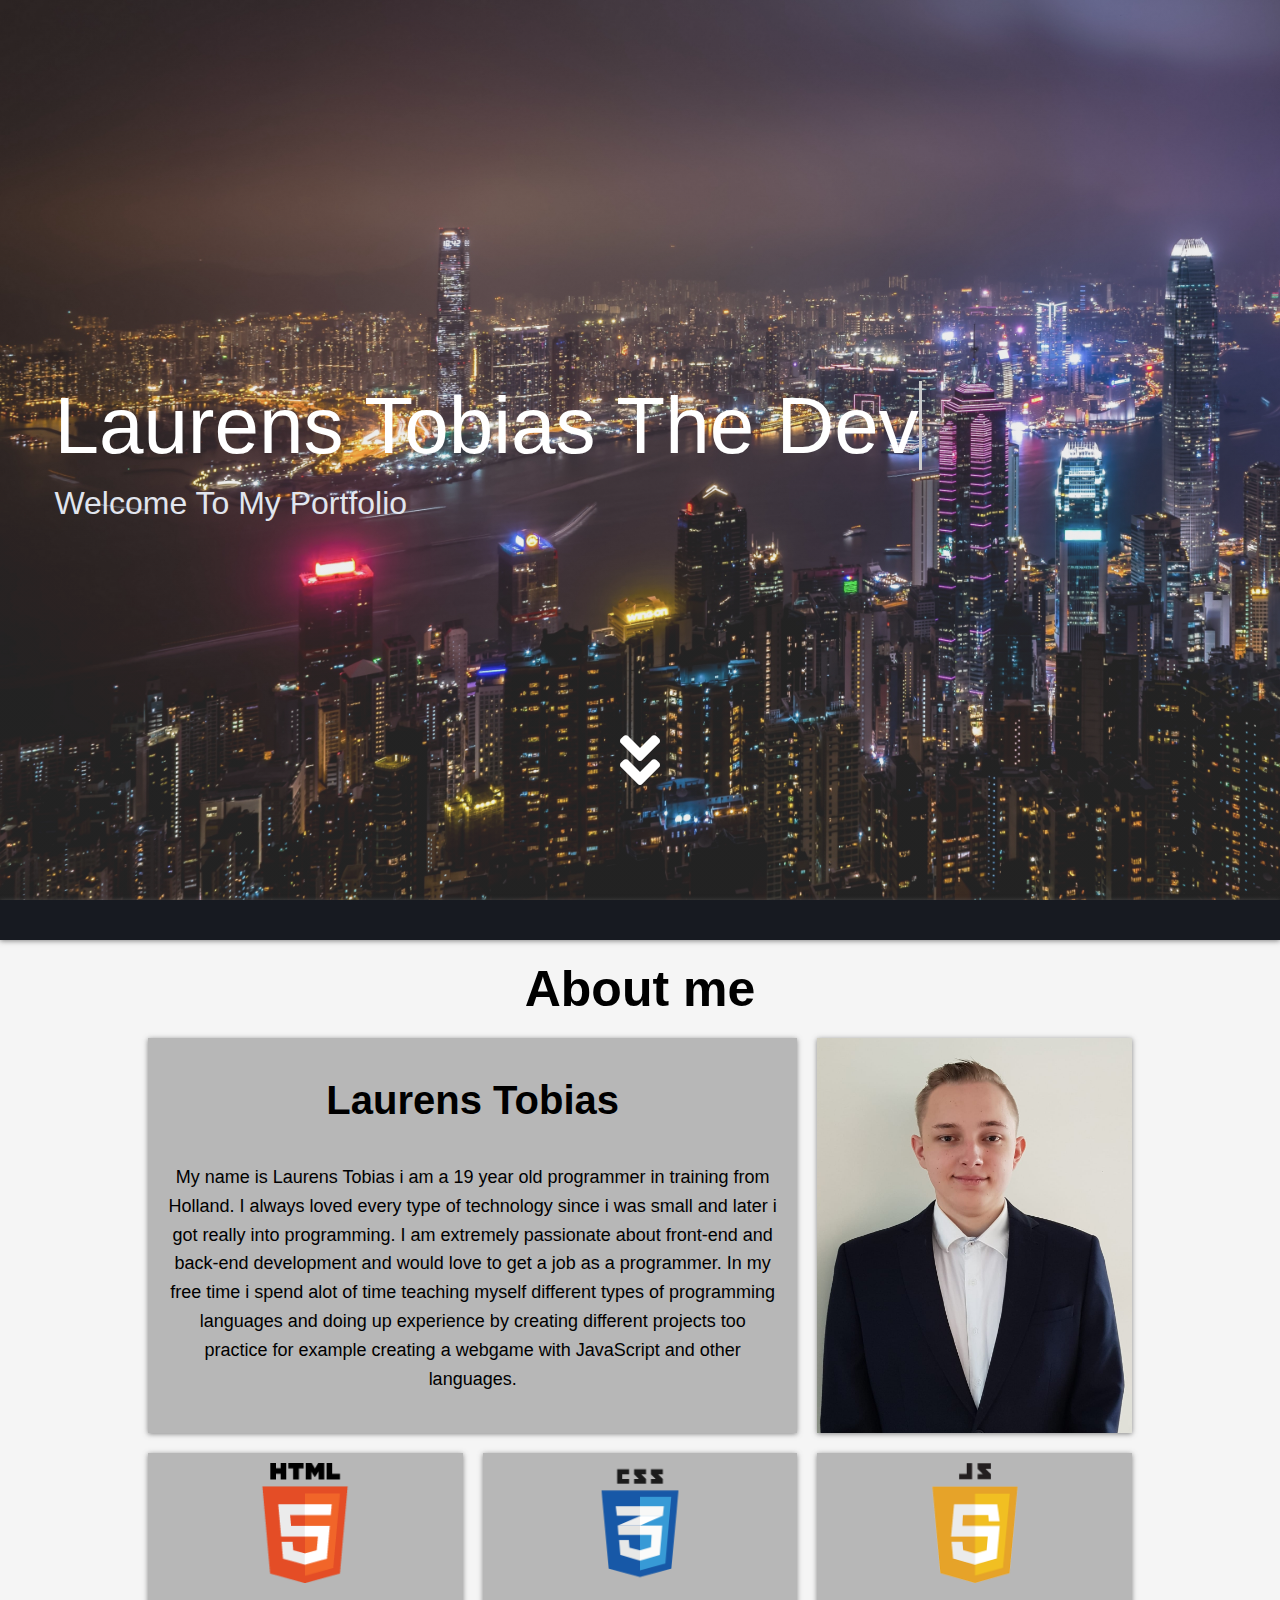
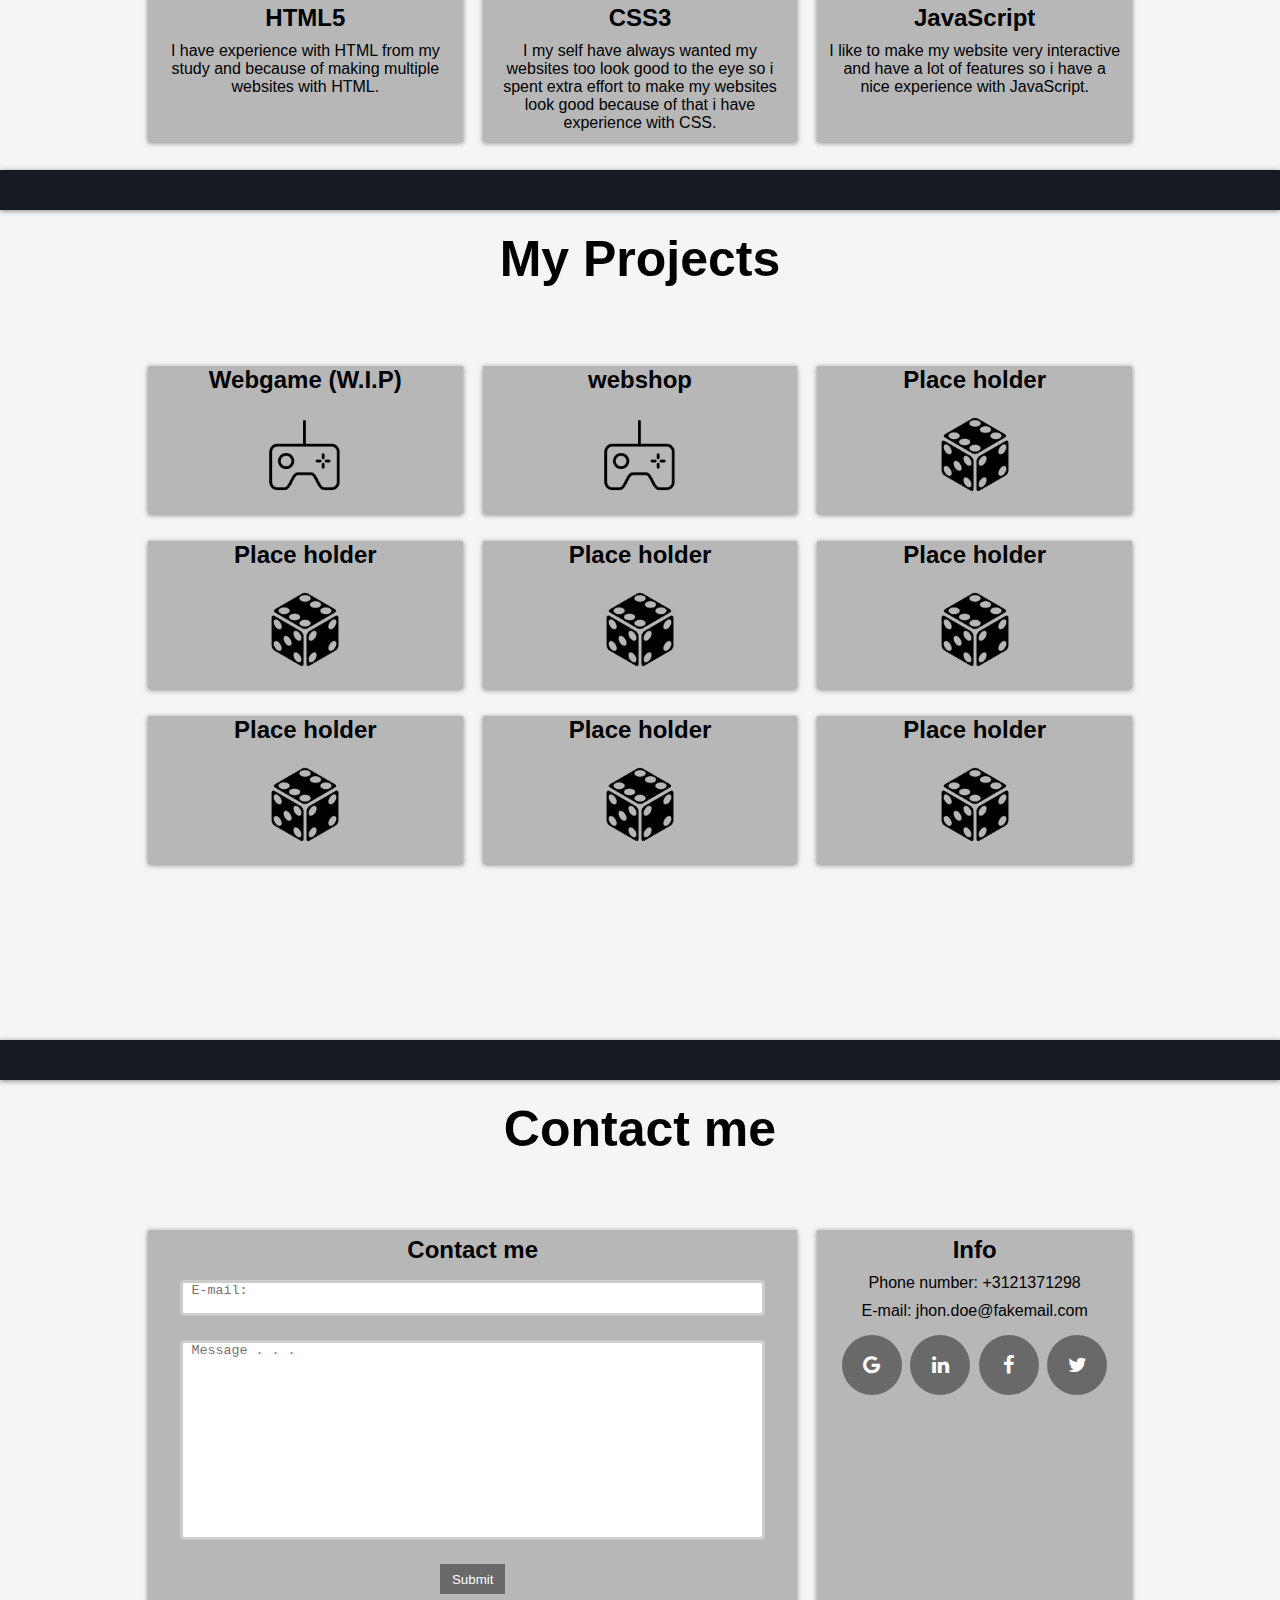
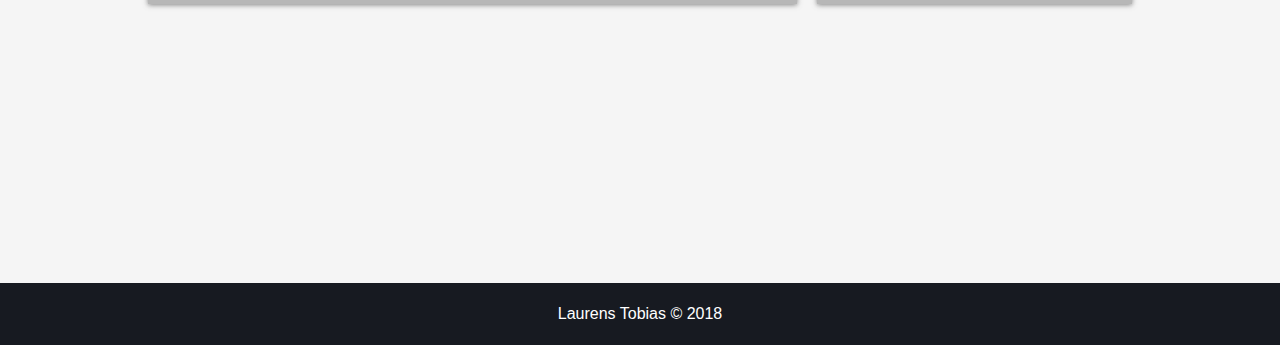
==== index.html @ d1d7d592 "master" ====
<!DOCTYPE html>
<html lang="en">

<head>
    <script type="text/javascript" src="./Assets/JS/jquery-3.3.1.min.js"></script>
    <meta charset="UTF-8">
    <meta name="viewport" content="width=device-width, initial-scale=1.0">
    <meta http-equiv="X-UA-Compatible" content="ie=edge">
    <link rel="stylesheet" href="https://use.fontawesome.com/releases/v5.5.0/css/all.css">
    <link rel="stylesheet" href="https://cdnjs.cloudflare.com/ajax/libs/font-awesome/4.7.0/css/font-awesome.min.css">
    <link rel="stylesheet" href="./Assets/CSS/style.css">

    <title>Laurens Tobias | Home</title>

</head>

<body>
    <div id="move_1"></div>
    <!-- Header -->
    <header>
        <div class="hd-container">
            <h1>Laurens Tobias The 
                <span class="txt-type" data-wait="3000" data-words='["Developer", "Designer", "Creator"]'></span>
            </h1>
            <h2>Welcome To My Portfolio</h2>
            <div class="hd-move">
                <a id="hd-show" href="#move_2"><i class="fas fa-angle-double-down fa-4x"></i></a>
                <h2 id="hd-hide">View Portfolio</h2>
            </div>
        </div>
    </header>

    <div id="move_2"></div>
    <div class="divide"></div>

    <!-- Navbar -->
    <div class="desktop">
        <div id="nav-fade">
            <nav>
                <ul>
                    <li><a href="#move_1">Home</a></li>
                    <li><a href="#move_2">About me</a></li>
                    <li><a href="#move_3">Projects</a></li>
                    <li><a href="#move_4">Contact</a></li>
                </ul>
            </nav>
        </div>
    </div>
    <div class="mobile">
        <div id="nav-fade-m">
            <nav role="navigation">
                <div id="menuToggle">
                    <input type="checkbox"/>
                    <span></span>
                    <span></span>
                    <span></span>
                    <ul id="menu">
                        <li><a href="#move_1"><li>Home</li></a>
                        <li><a href="#move_2"><li>About me</li></a>
                        <li><a href="#move_3"><li>Projects</li></a>
                        <li><a href="#move_4"><li>Contact</li></a>
                    </ul>
                </div>
            </nav>
        </div>
    </div>

    <!-- Content -->
    <section id="content_1">
        <div class="container">
            <h1>About me</h1>
            <div class="showcase">
                <div class="big-box box-top">
                    <h2>Laurens Tobias</h2>
                    <p>My name is Laurens Tobias i am a 19 year old programmer in training from Holland. I always loved every type of technology since i was small and later i got really into programming. I am extremely passionate about front-end and back-end development and would love to get a job as a programmer. In my free time i spend alot of time teaching myself different types of programming languages and doing up experience by creating different projects too practice for example creating a webgame with JavaScript and other languages.</p>
                </div>
                <div class="box-side">
                </div>
            </div>
            <div class="boxes">
                <div class="box">
                    <img src="./Assets/images/html.png" alt="">
                    <h2>HTML5</h2>
                    <p>I have experience with HTML from my study and because of making multiple websites with HTML.</p>
                </div>
                <div class="box">
                    <img src="./Assets/images/css.png" alt="">
                    <h2>CSS3</h2>
                    <p>I my self have always wanted my websites too look good to the eye so i spent extra effort to make my websites look good because of that i have experience with CSS.</p>
                </div>
                <div class="box">
                    <img src="./Assets/images/js.png" alt="">
                    <h2>JavaScript</h2>
                    <p>I like to make my website very interactive and have a lot of features so i have a nice experience with JavaScript.</p>
                </div>
            </div>
        </div>
    </section>

    <div id="move_3"></div>
    <div class="divide"></div>

    <section id="content_2">
        <div class="container">
            <h1>My Projects</h1>
            <div class="boxes-2">
                <a href="./game/game.html"><div id="active" class="box-2">
                    <h2>Webgame (W.I.P)</h2>
                    <img src="./Assets/images/game.png" alt="">
                </div></a>
                <a href="./webshop/index.html"><div id="active" class="box-2">
                    <h2>webshop</h2>
                    <img src="./Assets/images/game.png" alt="">
                </div></a>
                <a href=""><div class="box-2">
                    <h2>Place holder</h2>
                    <img src="./Assets/images/dice.png" alt="">
                </div></a>
                <a href=""><div class="box-2">
                    <h2>Place holder</h2>
                    <img src="./Assets/images/dice.png" alt="">
                </div></a>
                <a href=""><div class="box-2">
                    <h2>Place holder</h2>
                    <img src="./Assets/images/dice.png" alt="">
                </div></a>
                <a href=""><div class="box-2">
                    <h2>Place holder</h2>
                    <img src="./Assets/images/dice.png" alt="">
                </div></a>
                <a href=""><div class="box-2">
                    <h2>Place holder</h2>
                    <img src="./Assets/images/dice.png" alt="">
                </div></a>
                <a href=""><div class="box-2">
                    <h2>Place holder</h2>
                    <img src="./Assets/images/dice.png" alt="">
                </div></a>
                <a href=""><div class="box-2">
                    <h2>Place holder</h2>
                    <img src="./Assets/images/dice.png" alt="">
                </div></a>
            </div>
        </div>
    </section>

    <div id="move_4"></div>
    <div class="divide"></div>

    <article id="content_3">
        <div class="container">
            <h1>Contact me</h1>
            <div class="boxes-3">
                <div class="box big-box" id="contact">
                    <h2>Contact me</h2>
                    <textarea name="subject" id="mail" placeholder=" E-mail:"></textarea>
                    <textarea id="mail" name="subject" placeholder=" Message . . ." style="height:200px"></textarea>
                    <br>
                    <input type="submit" value="Submit">
                </div>
                <div class="box box-side-2">
                    <h2>Info</h2>
                    <p><span>Phone number:</span> +3121371298</p>
                    <p><span>E-mail:</span> jhon.doe@fakemail.com</p>
                    <a href="#" class="fa fa-google"></a>
                    <a href="https://www.linkedin.com/in/laurens-tobias-545192139" class="fa fa-linkedin"></a>
                    <a href="#" class="fa fa-facebook"></a>
                    <a href="#" class="fa fa-twitter"></a>
                </div>
            </div>
        </div>
    </article>

    <footer>
        <p>Laurens Tobias &copy; 2018</p>
    </footer>

    <script type="text/javascript" src="./Assets/JS/main.js"></script>
</body>

</html>
---- Assets/CSS/style.css ----
/* global */
:root{
    --primary: #171a21;
    --light: #ffffff;
    --dark_txt: #D3D3D3;
    --box: #b7b7b7;
    --shadow: 0 1px 5px rgba(104, 104, 104, 0.8);
}

@import url('https://fonts.googleapis.com/css?family=Raleway:200,100,400');

body{
    height: 100vh;
    font-family: 'Raleway', sans-serif;
    margin: 0;
    padding: 0;
    background-color: #F5F5F5;
}

.divide{
    background: var(--primary);
    padding: 20px 0;
    box-shadow: var(--shadow);
}

.container {
    width: 80%;
    margin: auto;
    overflow: hidden;
}

/* Landing page */
header{
    min-height: 100vh;
    background:linear-gradient(0deg,rgba(172, 172, 172, 0.2),rgba(172, 172, 172, 0.2)),url(../images/background.jpg);
    background-size:cover;
}

.txt-type > .txt {
    border-right: 0.2rem solid #cccccc;
  }

.hd-container {
    display: flex;
    flex-direction: column;
    justify-content: center;
    height: 100%;
    padding: 0 3rem;
}

.hd-container h1, h2 {
    font-weight: 200;
    margin: 0.4rem;
}

.hd-container h1 {
    color: var(--light);
    margin-top:380px;
    font-size: 3.5rem;
}

.hd-container h2 {
    font-size: 2rem;
    color: #E1E5EE ;
}

.hd-move{
    margin-top: 190px;
    text-align: center;
    display: inline-block;
}

.hd-move a{
    display: inline-block;
}

.hd-move i{
    color: #ffff;
    margin-top: 10px;

    transition: font-size 0.3s ease;
}

.hd-move h2{
    color: var(--light);
    font-size: 50px;
    opacity: 0;
    transition: opacity 0.5s ease;
}

#hd-show:hover{
    font-size: 20px;
    transition: font-size 0.1s ease;
}

#hd-show:hover + #hd-hide {
    opacity: 1;
    transition: opacity 0.5s ease;
}

/* Navbar - fade */
/* mobile */
.mobile{
    visibility: hidden;
}

.mobile #nav-fade-m {
	position:fixed;
	top:0px;
	width:100%; 
	height:75px;
	z-index:9999;
}

#menu a{
    text-decoration: none;
    color: var(--light);
    opacity: 1;
}

#menuToggle{
    display: block;
    position: relative;
    top: 10px;
    left: 88%;
    z-index: 1;
    -webkit-user-select: none;
    user-select: none;
}

#menuToggle input{
    display: block;
    width: 40px;
    height: 32px;
    position: absolute;
    top: -7px;
    left: -5px;
    cursor: pointer;
    opacity: 0;
    z-index: 2;
    -webkit-touch-callout: none;
}

/* burger */
#menuToggle span{
    display: block;
    width: 33px;
    height: 4px;
    margin-bottom: 5px;
    position: sticky;
    background: #808080;
    border-radius: 3px;
    z-index: 1;
    transform-origin: 4px 0px;
    transition: transform 0.5s cubic-bezier(0.77,0.2,0.05,1.0),
                background 0.5s cubic-bezier(0.77,0.2,0.05,1.0),
                opacity 0.55s ease;
}

#menuToggle span:first-child{
    transform-origin: 0% 0%;
}

#menuToggle span:nth-last-child(2){
    transform-origin: 0% 100%;
}

#menuToggle input:checked ~ span{
    opacity: 1;
    transform: rotate(45deg) translate(-2px, -1px);
    background: #232323;
}

#menuToggle input:checked ~ span:nth-last-child(3){
    opacity: 0;
    transform: rotate(0deg) scale(0.2, 0.2);
}

#menuToggle input:checked ~ span:nth-last-child(2){
    transform: rotate(-45deg) translate(0, -1px);
}

#menu{
    position: absolute;
    width: 1200px;
    height: 100vh;
    margin: -100px 0 0 -90%;
    padding: 50px;
    padding-top: 125px;
    background: #686868;
    list-style-type: none;
    -webkit-font-smoothing: antialiased;
    transform-origin: 0% 0%;
    transform: translate(-100%, 0);
    transition: transform 0.5s cubic-bezier(0.77,0.2,0.05,1.0);
}

#menu li{
    padding: 10px 0;
    font-size: 22px;
    opacity: 1;
}

#menuToggle input:checked ~ ul{
    transform: none;
}

/* desktop */
.desktop #nav-fade {
	position:fixed;
	top:0px;
	width:100%; 
	height:75px;
	color: #FFFFFF;
	z-index:9999;
	display: none;
}

.desktop #nav-fade nav{
    float: right;
    margin-top: 10px;
    margin-right: 5px;
}

.desktop #nav-fade ul{
    padding: 0;
    margin: 0;
    list-style: none;
}

.desktop #nav-fade li{
    display: inline;
}

.desktop #nav-fade a{
    padding: 7px 20px;
    text-decoration: none;
    color: var(--light);
    background-color: var(--primary);
    box-shadow: var(--shadow);
}

.desktop #nav-fade a:hover{
    background: #737579;
}

/* About me - Section */

#content_1{
    min-height: 90vh;
    margin-top: 20px;
    text-align: center;
}

#content_1 h1{
    margin: 0;
    font-size: 50px;
}

.showcase {
    margin: 20px;
    display: grid;
    grid-gap: 20px;
    grid-template-columns: repeat(auto-fit, minmax(200px, 1fr));
}

.big-box{
    grid-column: 1 / span 2;
}

.box-top{
    min-height: 40vh;
    margin: 0;
    background: var(--box);
    box-shadow: var(--shadow);
}

.box-top h2{
    margin: 40px 0;
    font-weight: bold;
    font-size: 40px;
    padding: 0;
}

.box-top p{
    line-height: 1.6;
    margin: 40px 20px;
    text-align: center;
    font-size: 18px;
}

.box-side{
    min-height: 40vh;
    margin: 0;
    background-image: url(../images/profile.jpeg);
    background-size: cover;
    background-repeat: no-repeat;
    box-shadow: var(--shadow);
}

/* grid box styling */

.boxes{
    margin: 20px;
    display: grid;
    grid-template-columns: repeat(auto-fit, minmax(200px, 1fr));
    grid-gap: 20px;
}

.box{
    margin: 0;
    background-color: var(--box);
    text-align: center;
    box-shadow: var(--shadow);
}

.box p, img{
    margin: 10px;
}

.box img{
    width: 120px;
}

.box h2 {
    font-weight: bold;
}

/* Projects - section */
#content_2{
    min-height: 90vh;
    margin-top: 20px;
    text-align: center;
}

#content_2 h1{
    margin: 0;
    font-size: 50px;
}

#content_2 a{
    text-decoration: none;
    color: #000000;
}

.boxes-2 {
    margin: 7% 20px 20px 20px;
    display: grid;
    grid-gap: 20px;
    grid-template-columns: repeat(3, minmax(200px, 1fr));
}

.box-2{
    margin: 0;
    background-color: var(--box);
    text-align: center;
    box-shadow: var(--shadow);
}

.box-2{
    grid-column: 1 / span 2;
}

.box-2 h2{
    font-weight: bold;
}

.box-2 img{
    width: 90px;
}

#active:hover {
    background:#cccccc; 
}

/* content - artical */
#content_3{
    min-height: 87vh;
    margin-top: 20px;
    text-align: center;
}

#content_3 h1{
    margin: 0;
    font-size: 50px;
}

.boxes-3{
    margin: 7% 20px 20px 20px;
    display: grid;
    grid-gap: 20px;
    grid-template-columns: repeat(3, minmax(200px, 1fr));
}

.boxes-3 .fa{
    padding: 20px;
    font-size: 20px;
    width: 20px;
    text-align: center;
    text-decoration: none;
    margin: 5px 2px;
    border-radius: 50%;
}

.boxes-3 .fa:hover{
    opacity: 0.7;
}

.boxes-3 .fa-google {
  background: #696969;
  color: white;
}

.boxes-3 .fa-linkedin {
  background: #696969;
  color: white;
}

.boxes-3 .fa-facebook {
  background: #696969;
  color: white;
}

.boxes-3 .fa-twitter {
  background: #696969;
  color: white;
}

#mail input[type="text"], textarea{
    width: 90%;
    padding: 0px;
    border: 1px solid #ccc;
    border-radius: 4px;
    box-sizing: border-box;
    margin: 10px;
    resize: none;
    border: 3px solid #ccc;
}

input[type="submit"] {
    margin: 10px;
    border: none;
    width: 10%;
    height: 30px;
    background: #696969;
    color: white;
}

/* footer */
footer{
    background: var(--primary);
    text-align: center;
    color: var(--light);
    padding: 6px 0;
}

/* Media */

@media(min-width: 1200px) {
    .hd-container h1 {
        font-size: 5rem;
    }
}

@media(max-width: 800px) {
    .hd-container {
        padding: 0 1rem;
    }

    .hd-container h1 {
        font-size: 3rem;
    }
}

@media(max-width: 500px) {
    .hd-container{
        height: 100vh;
    }

    .hd-container h1 {
        font-size: 2.5rem;
    }

    .hd-container h2 {
        font-size: 1.5rem;
    }

    .hd-move i {
        display: none;
    }

    .boxes-2 {
        margin: 20px;
        display: grid;
        grid-gap: 20px;
        grid-template-columns: repeat(auto-fit, minmax(200px, 1fr));
    }

    .boxes-3 {
        margin: 20px;
        display: grid;
        grid-gap: 20px;
        grid-template-columns: repeat(auto-fit, minmax(200px, 1fr));
    }

    .box-side{
        width: 109%;
    }

    .box-side-2{
        width: 109%;
    }

    #nav-fade a{
        display:none;
    }

    .desktop{
        display: none;
    }

    .mobile{
        visibility: visible;
    }
}
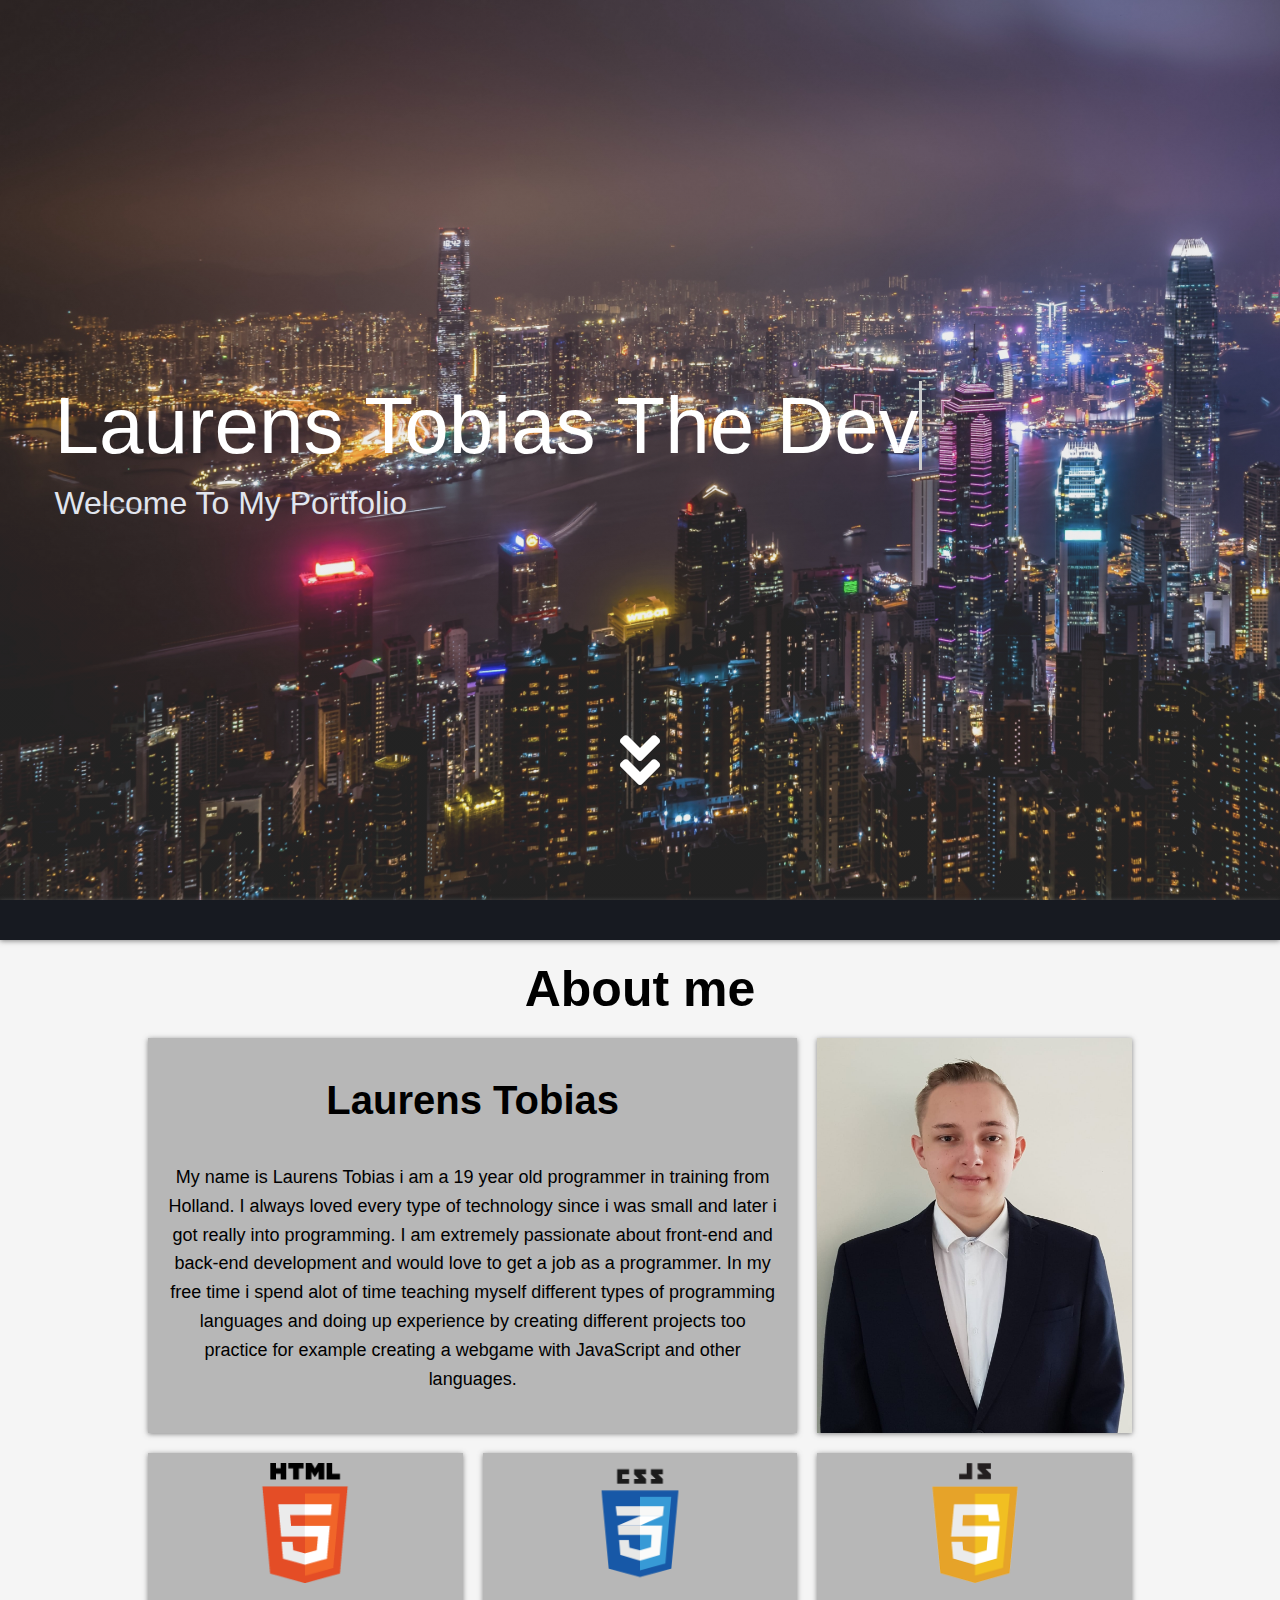
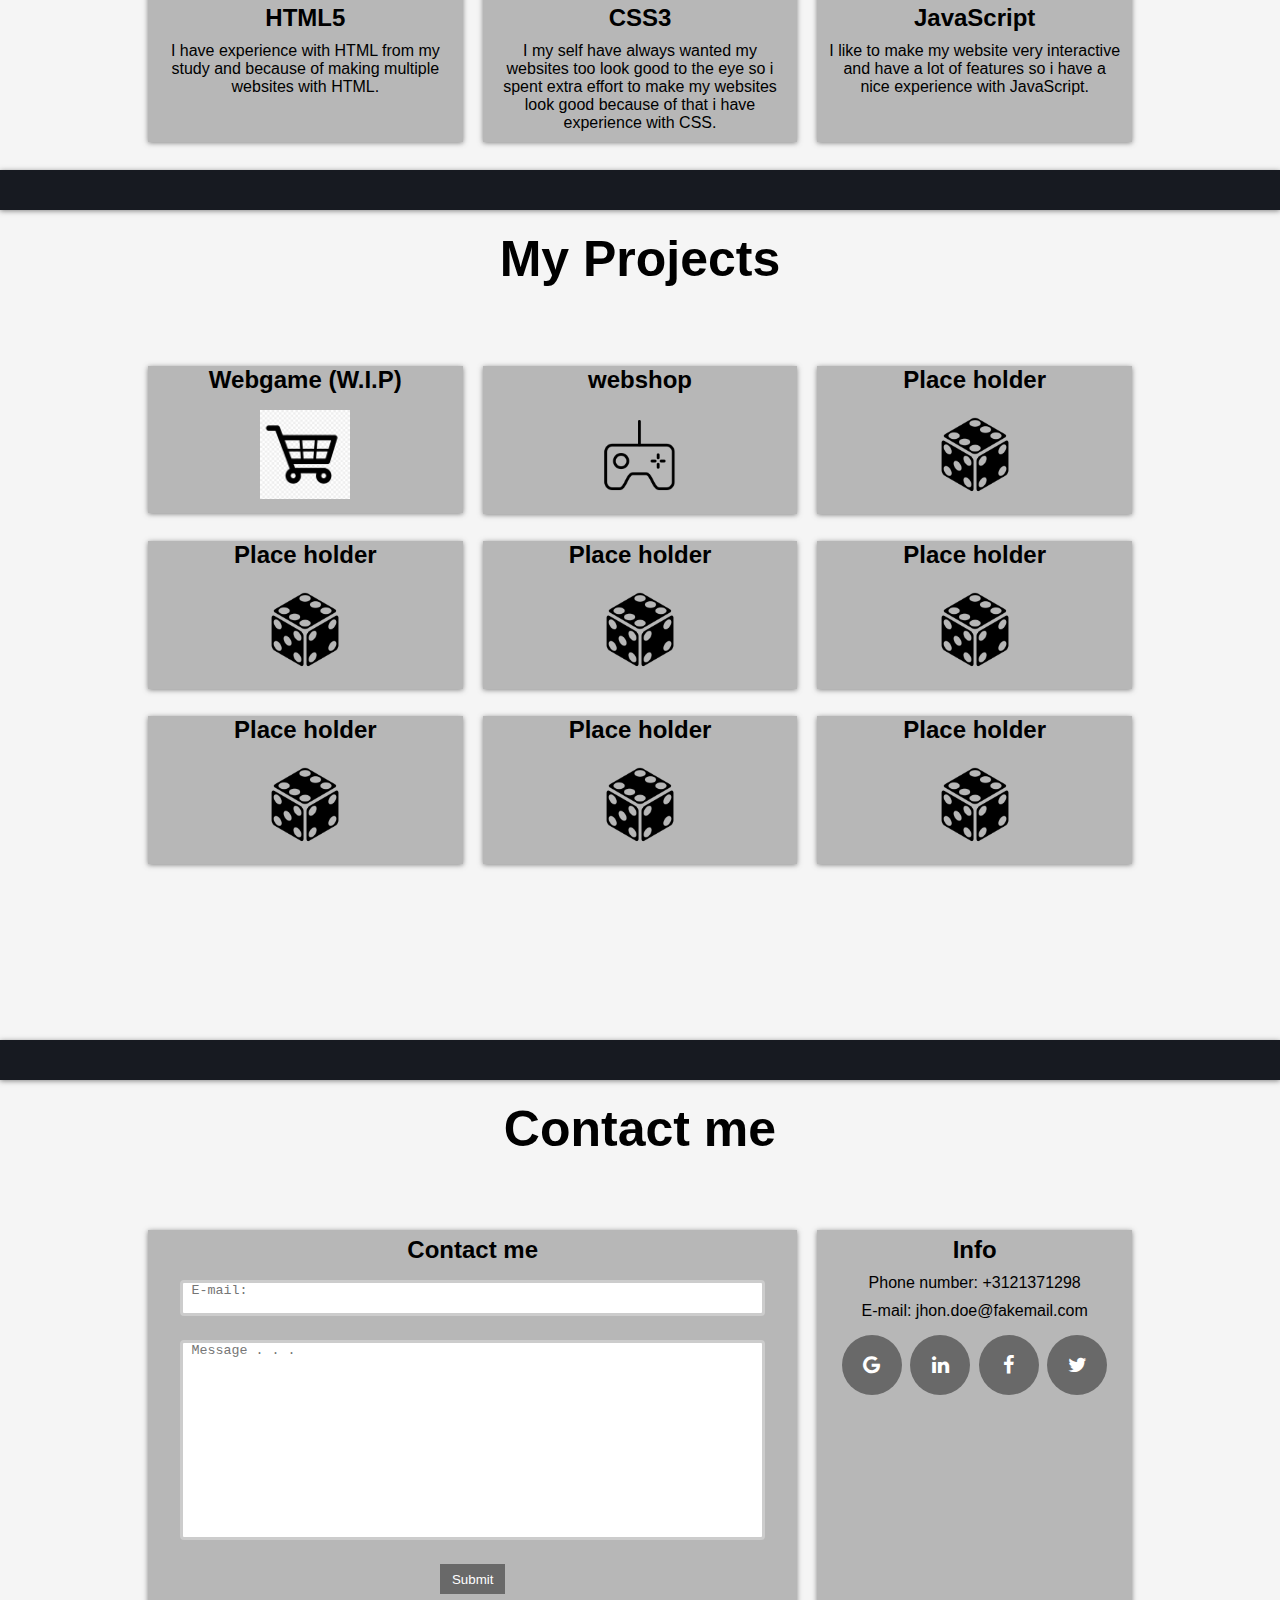
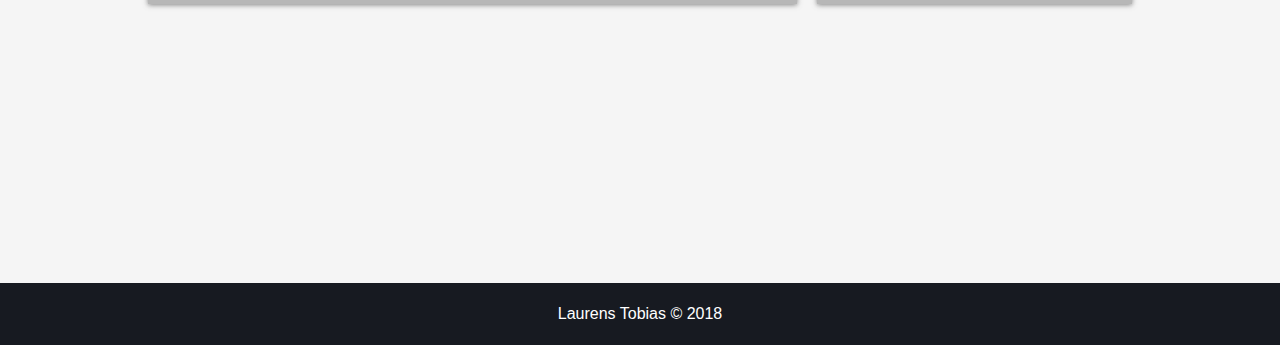
==== commit 94728d32: "master" ====
--- a/index.html
+++ b/index.html
@@ -106,7 +106,7 @@
             <div class="boxes-2">
                 <a href="./game/game.html"><div id="active" class="box-2">
                     <h2>Webgame (W.I.P)</h2>
-                    <img src="./Assets/images/game.png" alt="">
+                    <img src="./Assets/images/cart.jpg" alt="">
                 </div></a>
                 <a href="./webshop/index.html"><div id="active" class="box-2">
                     <h2>webshop</h2>
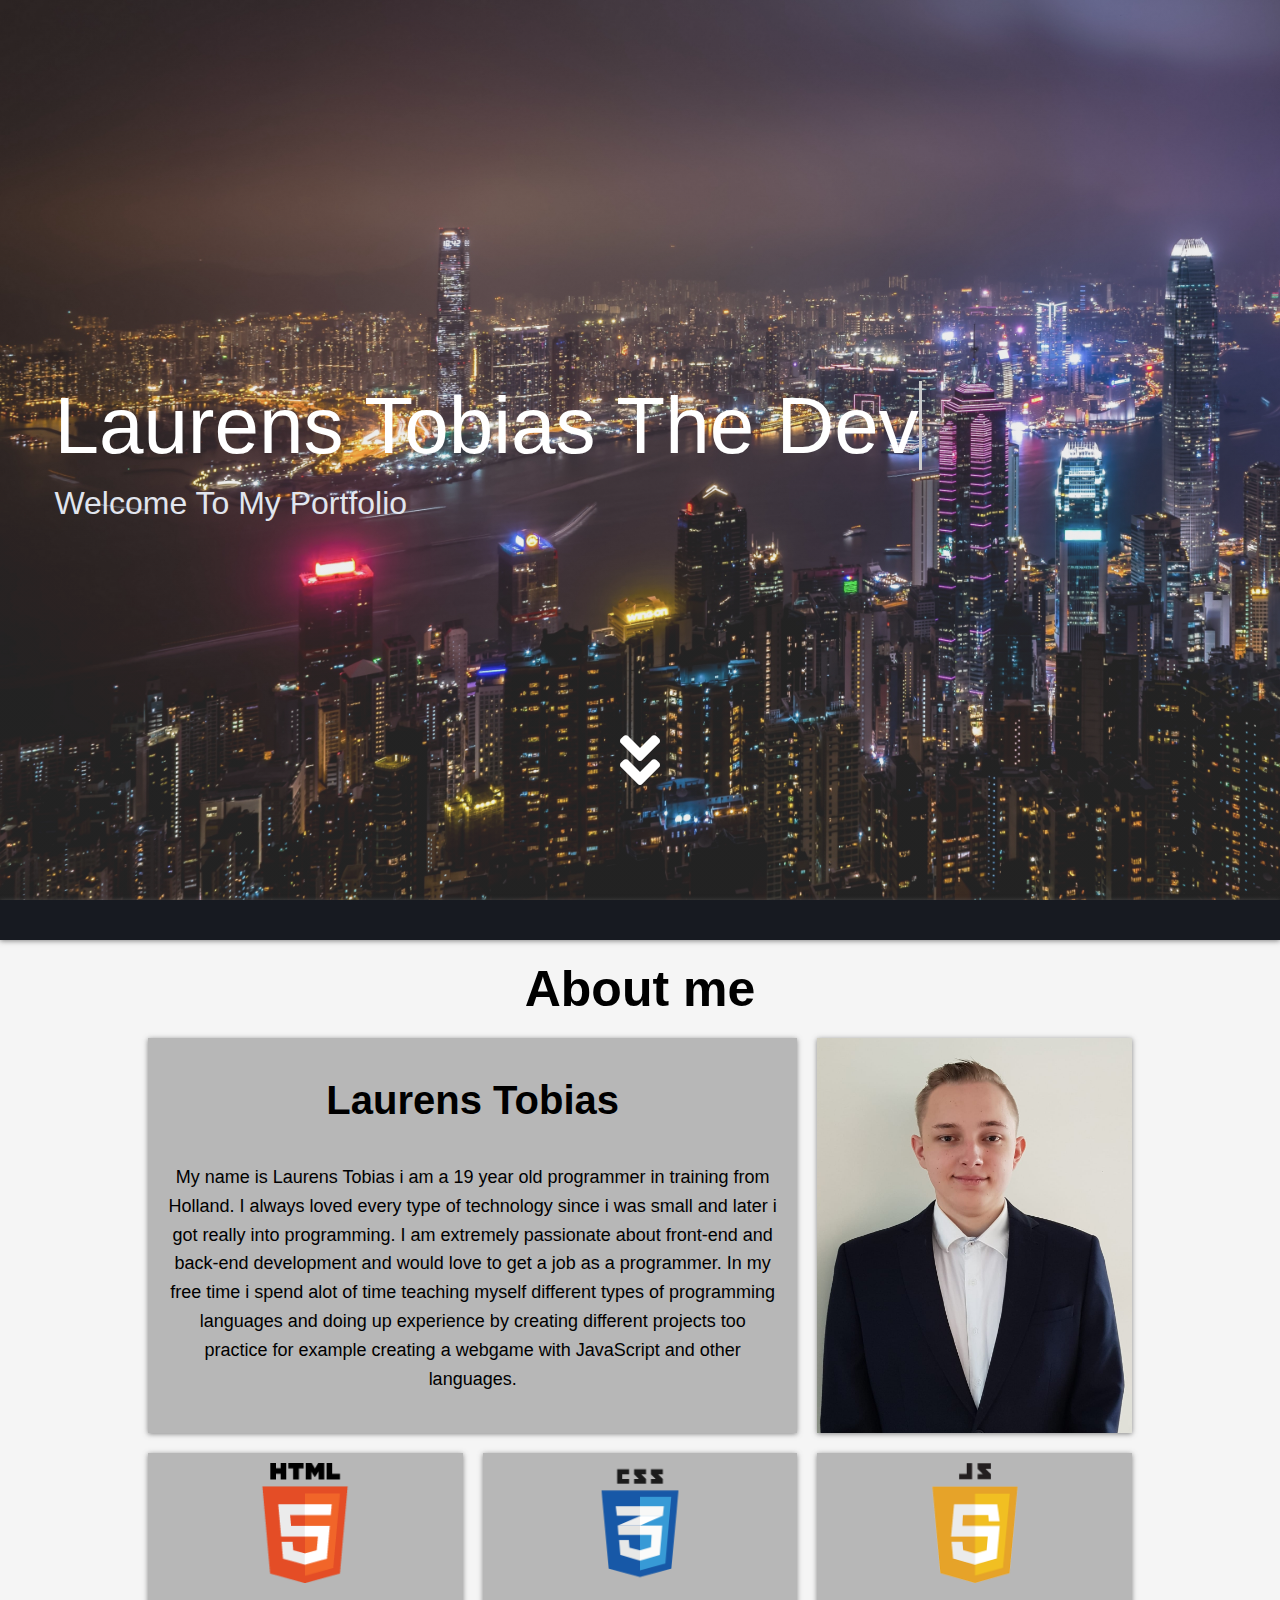
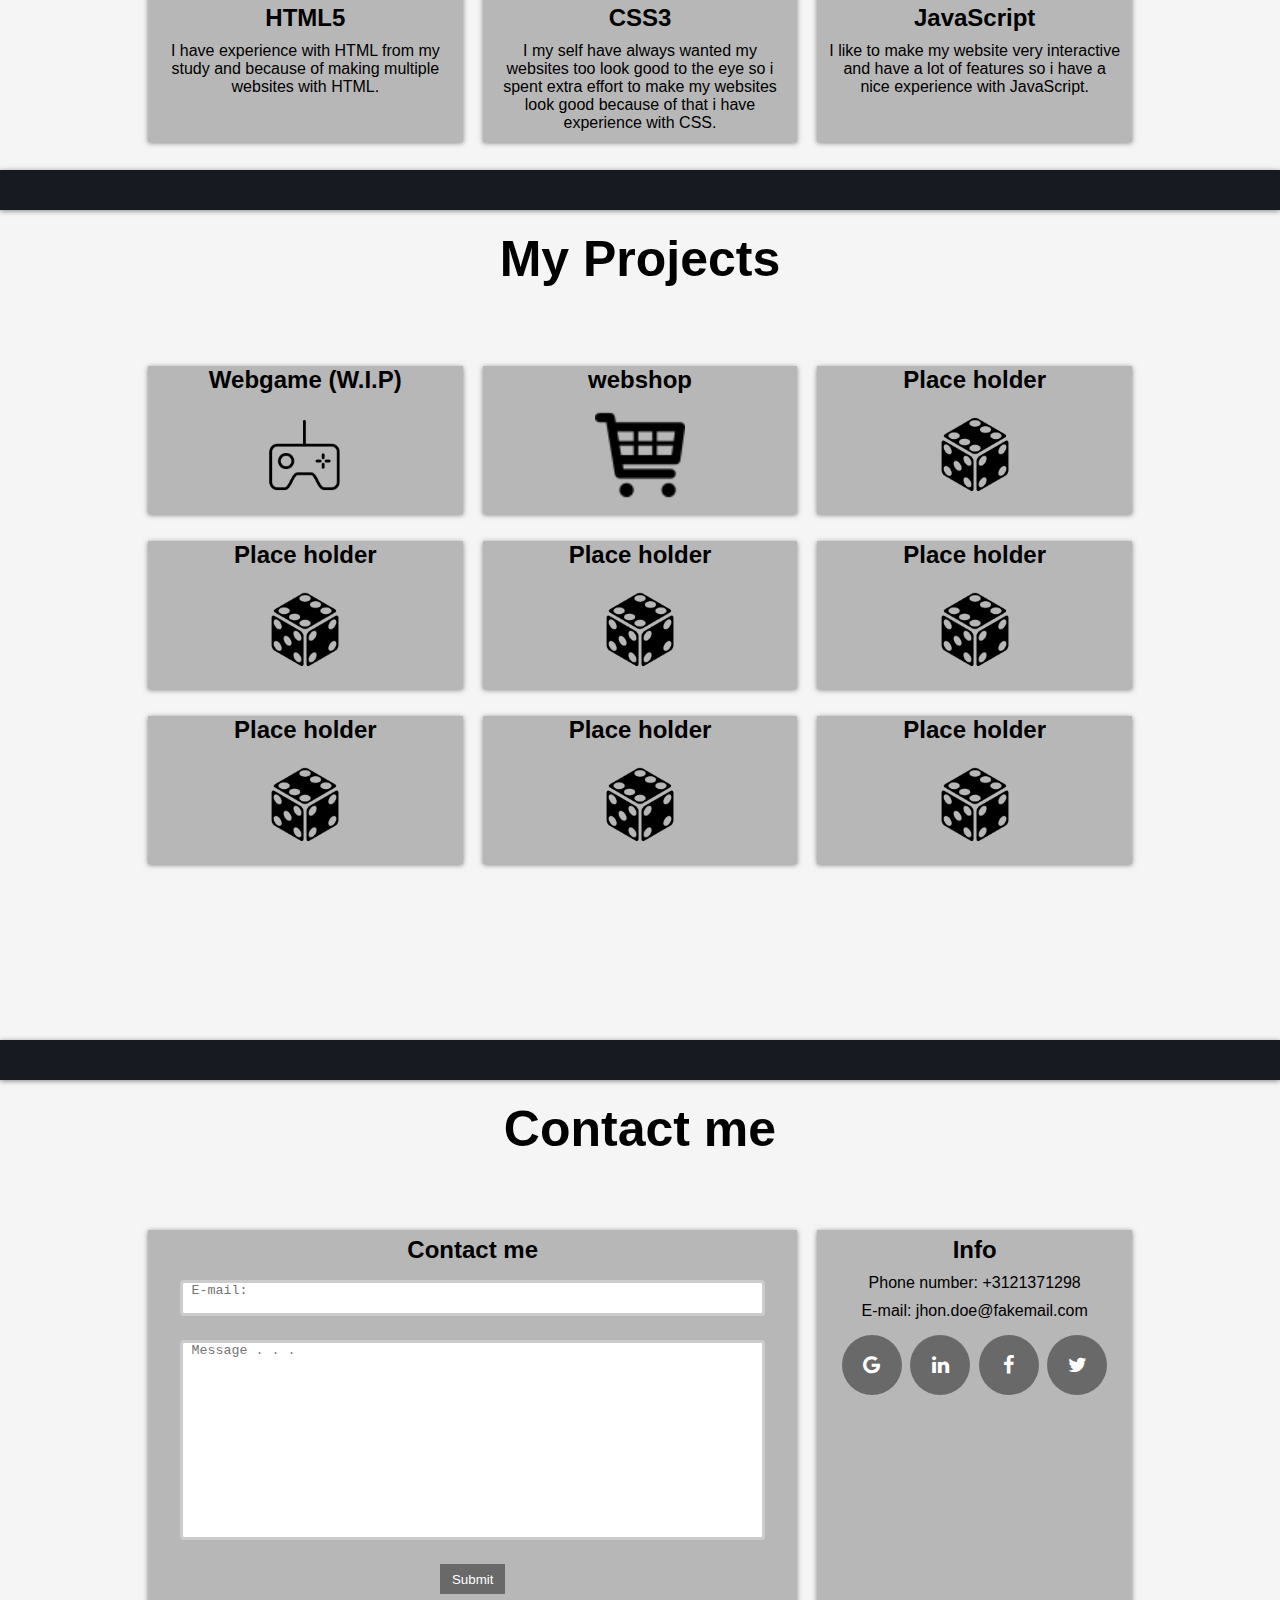
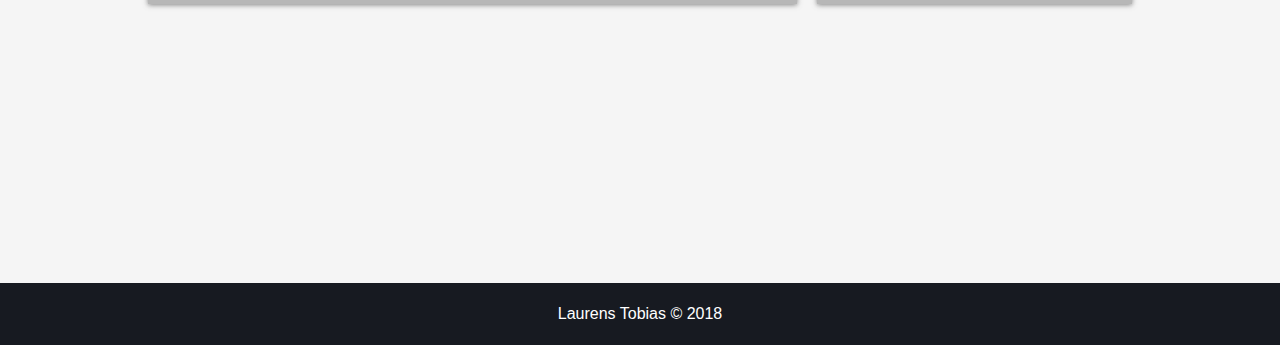
==== commit 9d9bc6b8: "master" ====
--- a/index.html
+++ b/index.html
@@ -106,11 +106,11 @@
             <div class="boxes-2">
                 <a href="./game/game.html"><div id="active" class="box-2">
                     <h2>Webgame (W.I.P)</h2>
-                    <img src="./Assets/images/cart.jpg" alt="">
+                    <img src="./Assets/images/game.png" alt="">
                 </div></a>
                 <a href="./webshop/index.html"><div id="active" class="box-2">
                     <h2>webshop</h2>
-                    <img src="./Assets/images/game.png" alt="">
+                    <img src="./Assets/images/shopping-cart.png" alt="">
                 </div></a>
                 <a href=""><div class="box-2">
                     <h2>Place holder</h2>
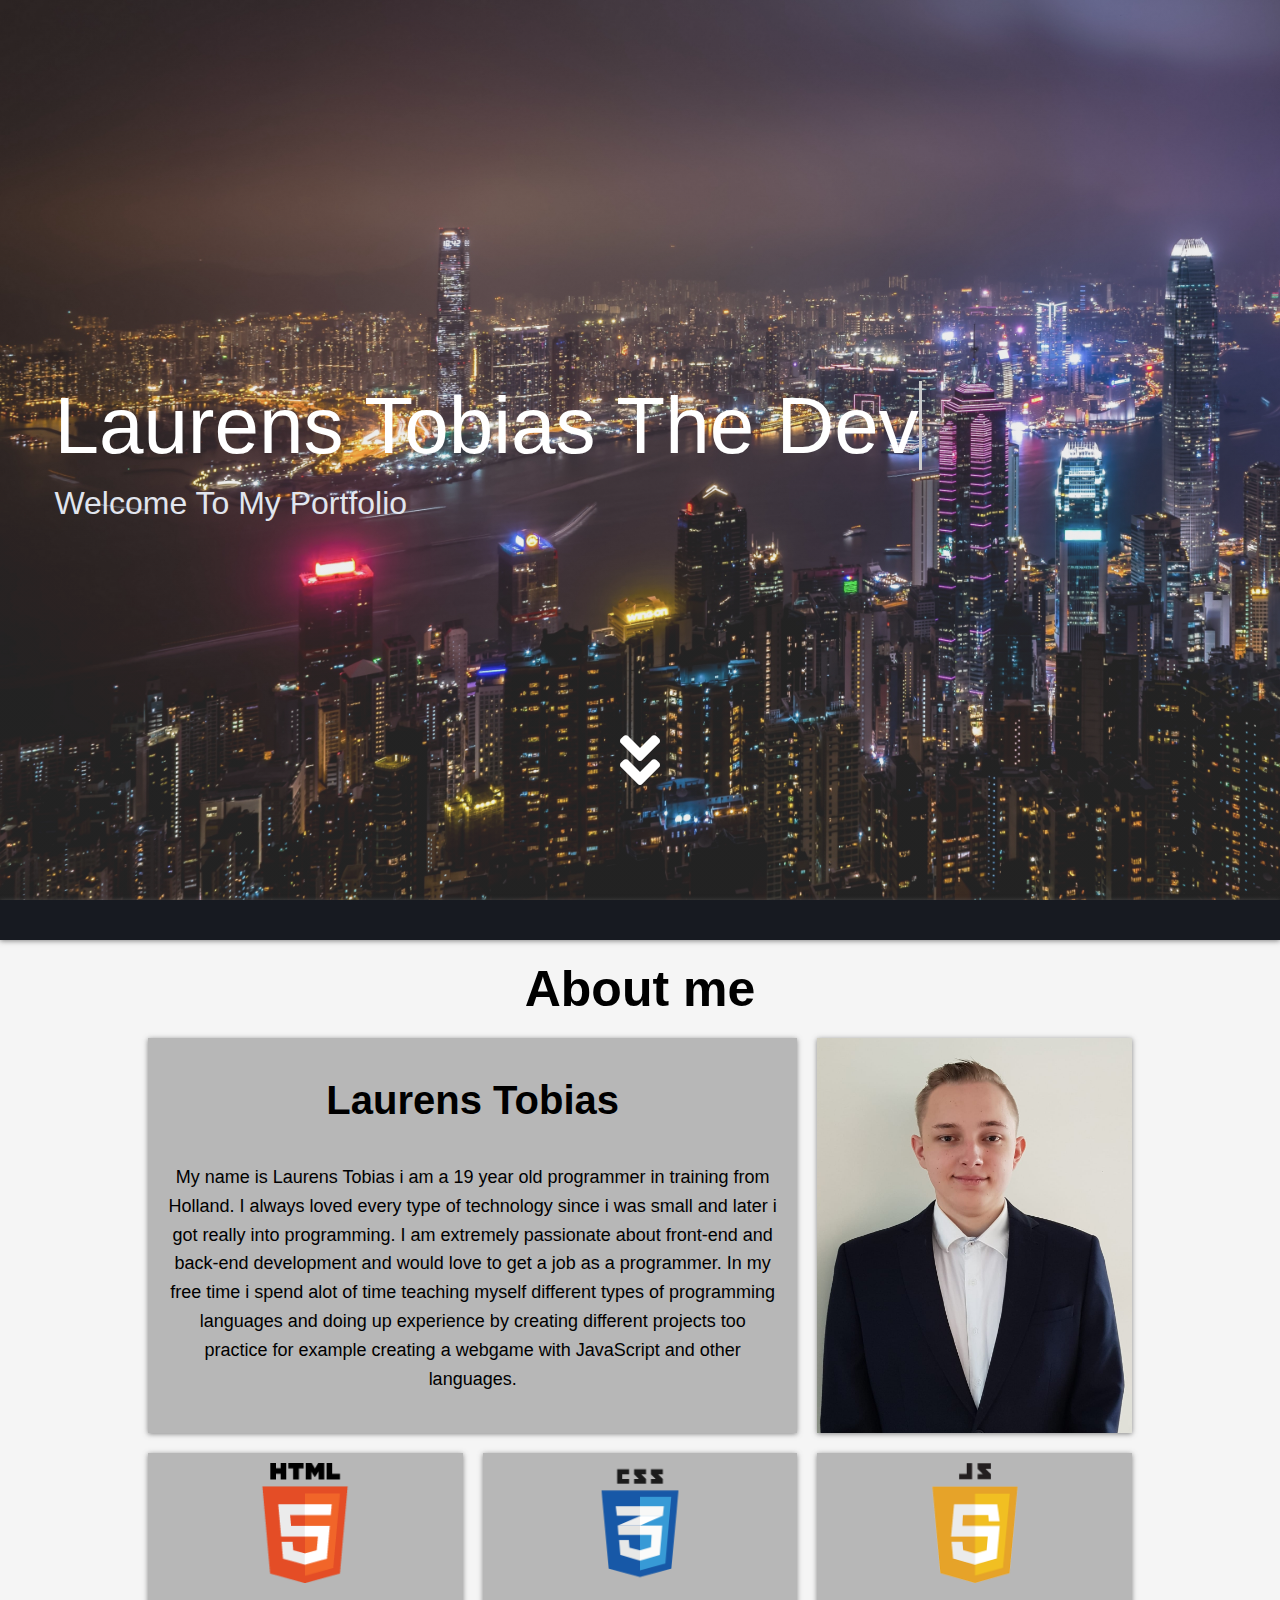
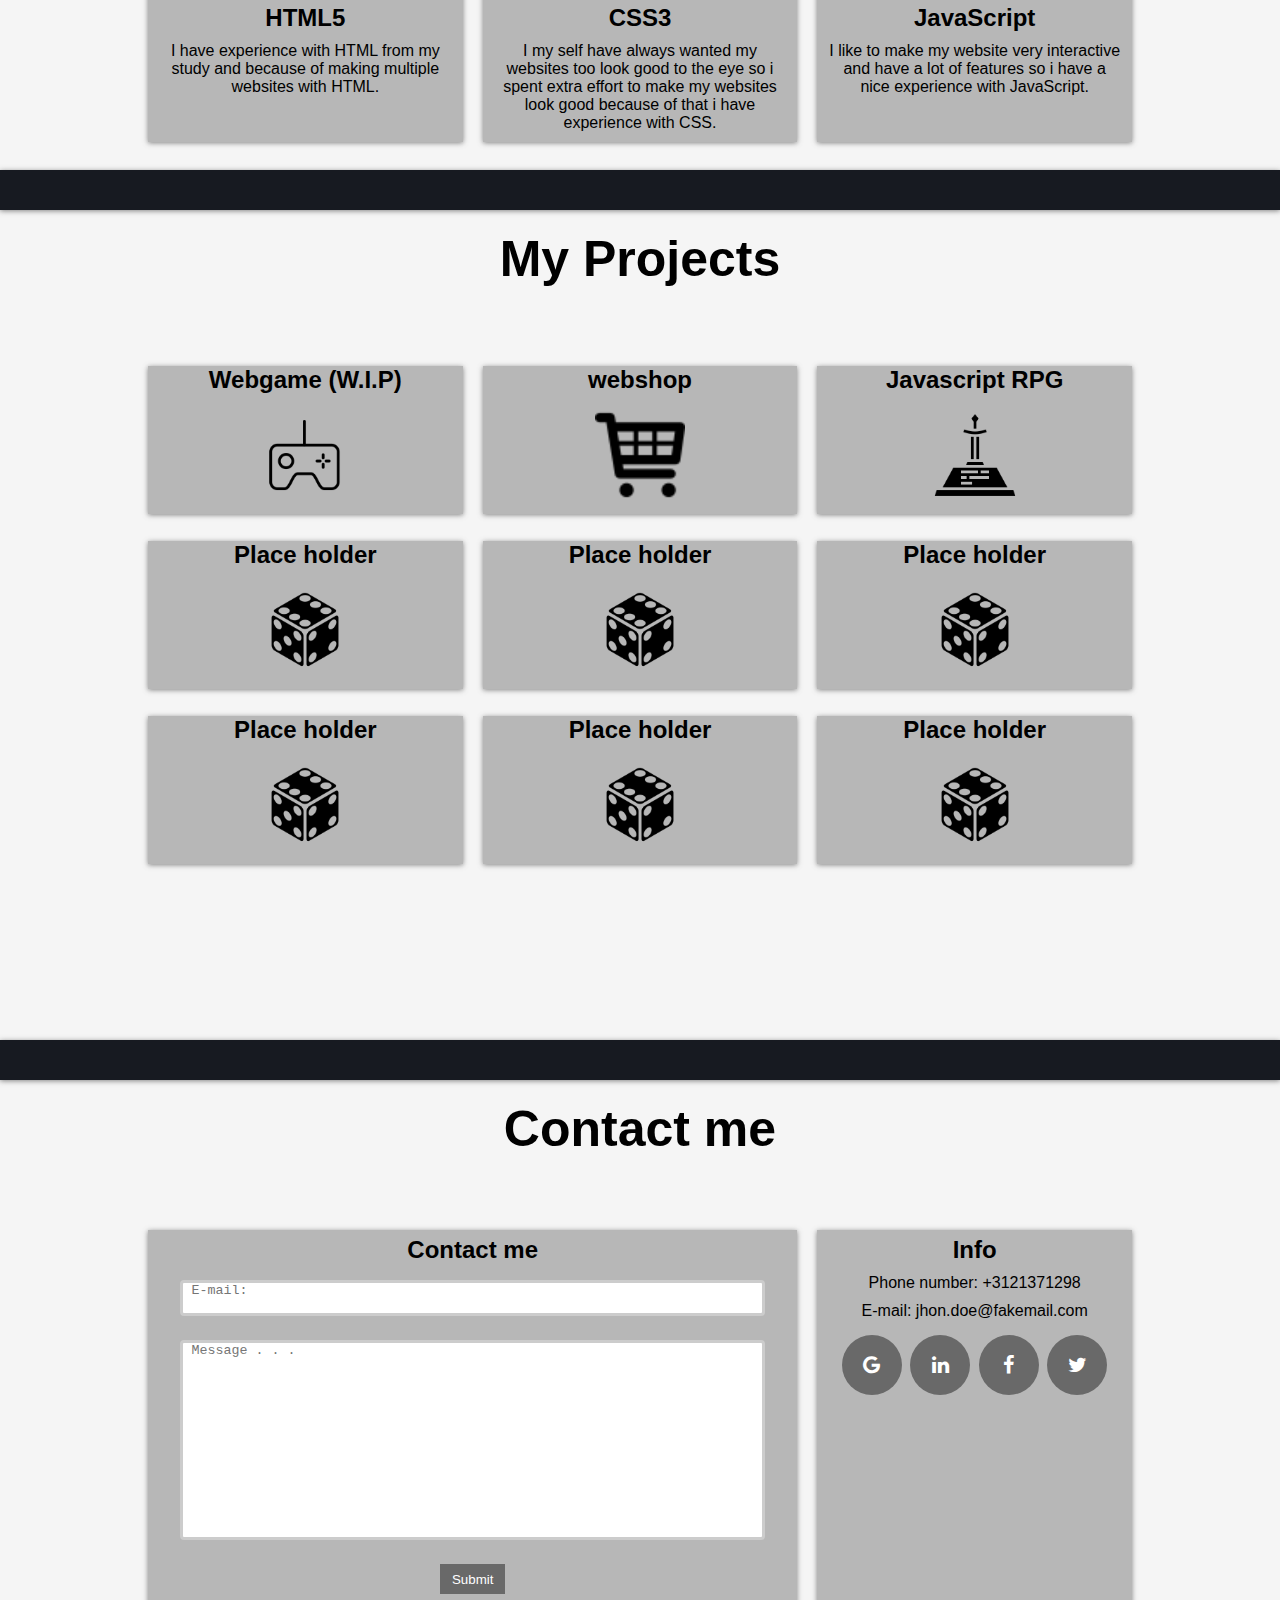
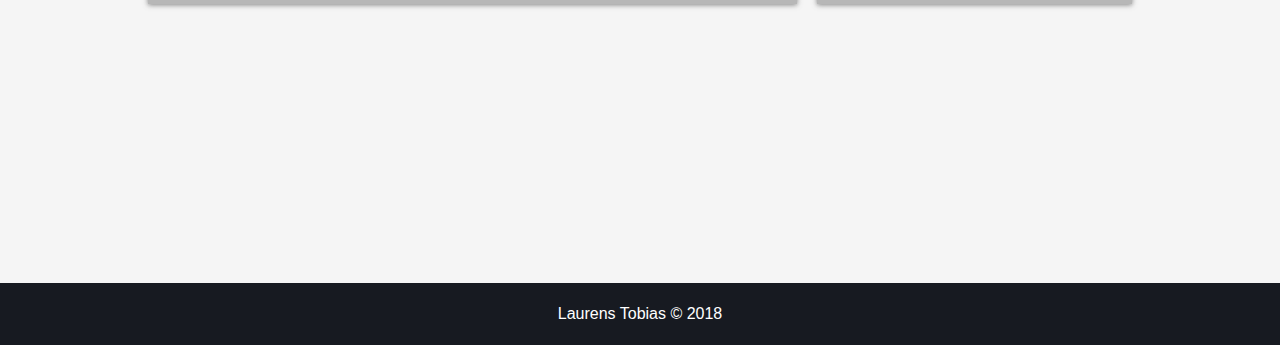
==== commit 019338ae: "master" ====
--- a/index.html
+++ b/index.html
@@ -112,9 +112,9 @@
                     <h2>webshop</h2>
                     <img src="./Assets/images/shopping-cart.png" alt="">
                 </div></a>
-                <a href=""><div class="box-2">
-                    <h2>Place holder</h2>
-                    <img src="./Assets/images/dice.png" alt="">
+                <a href="./javscript game/index.html"><div class="box-2">
+                    <h2>Javascript RPG</h2>
+                    <img src="./Assets/images/sword.png" alt="">
                 </div></a>
                 <a href=""><div class="box-2">
                     <h2>Place holder</h2>
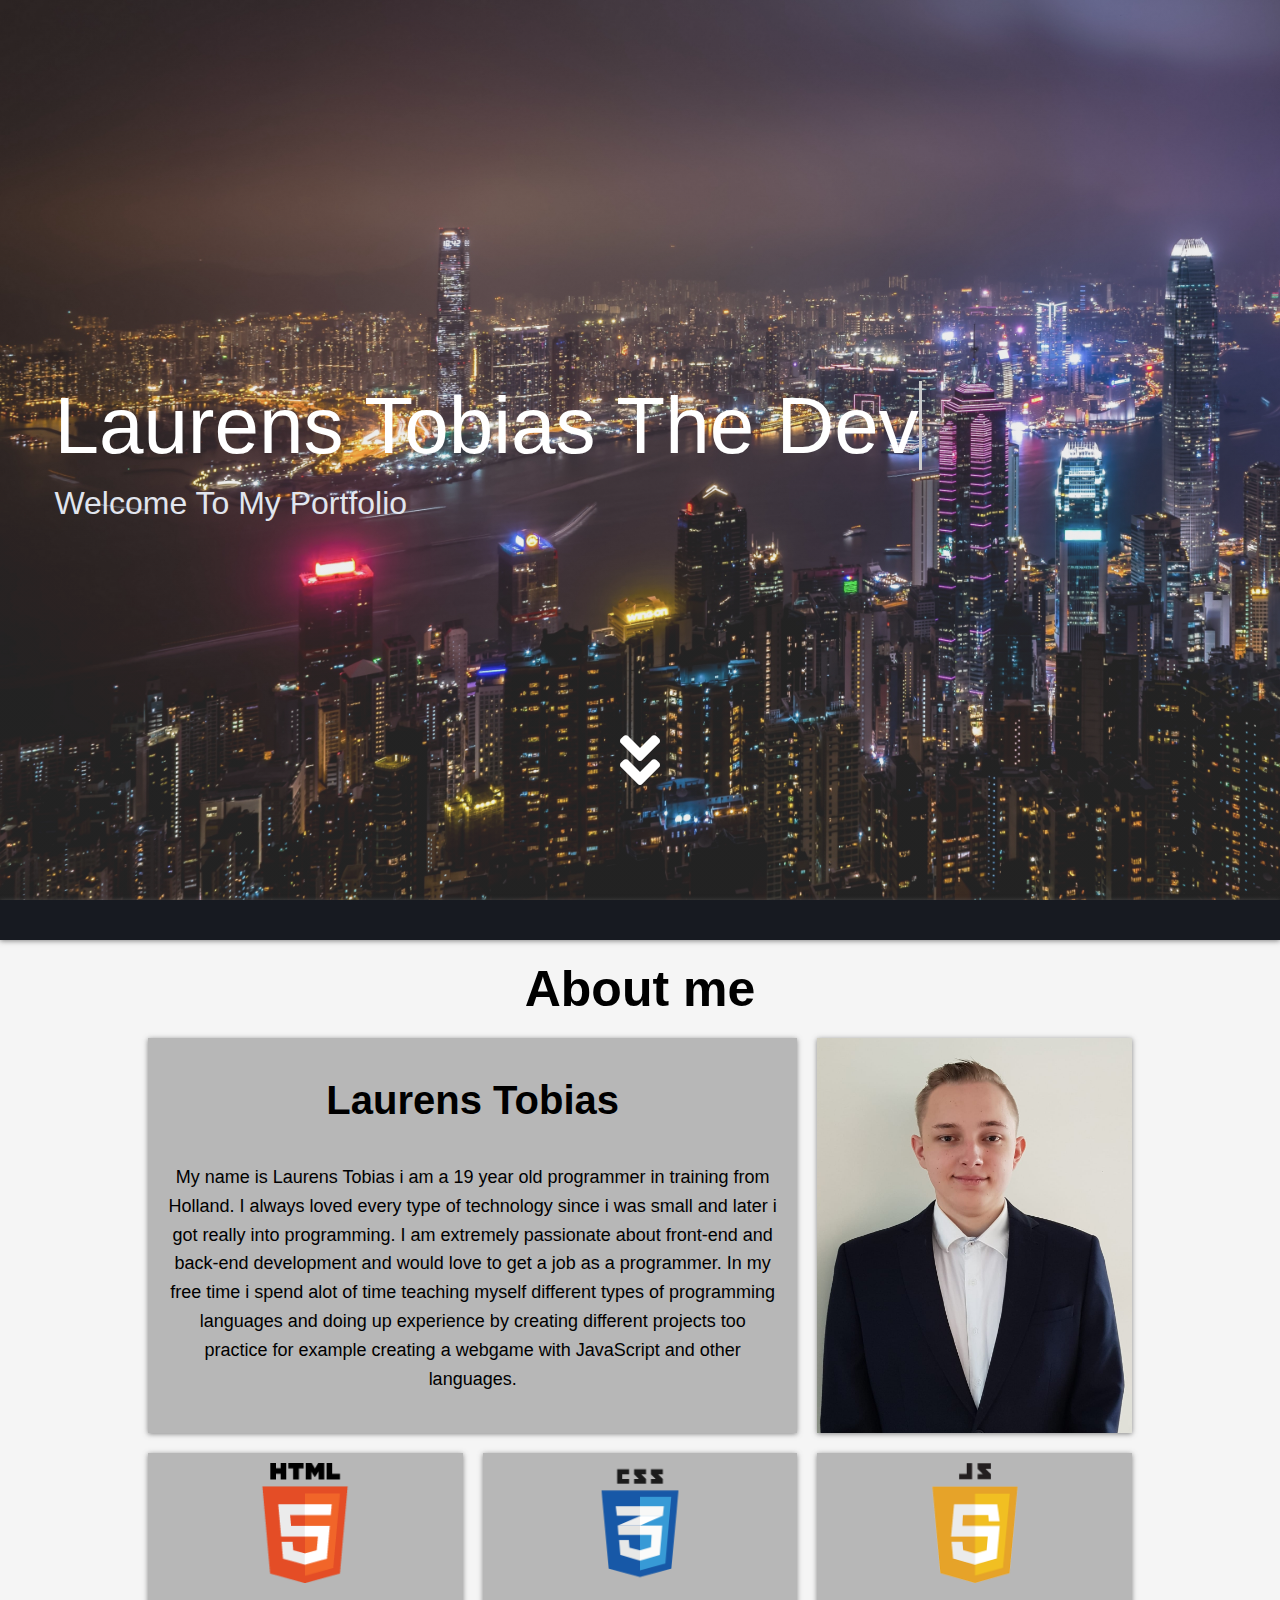
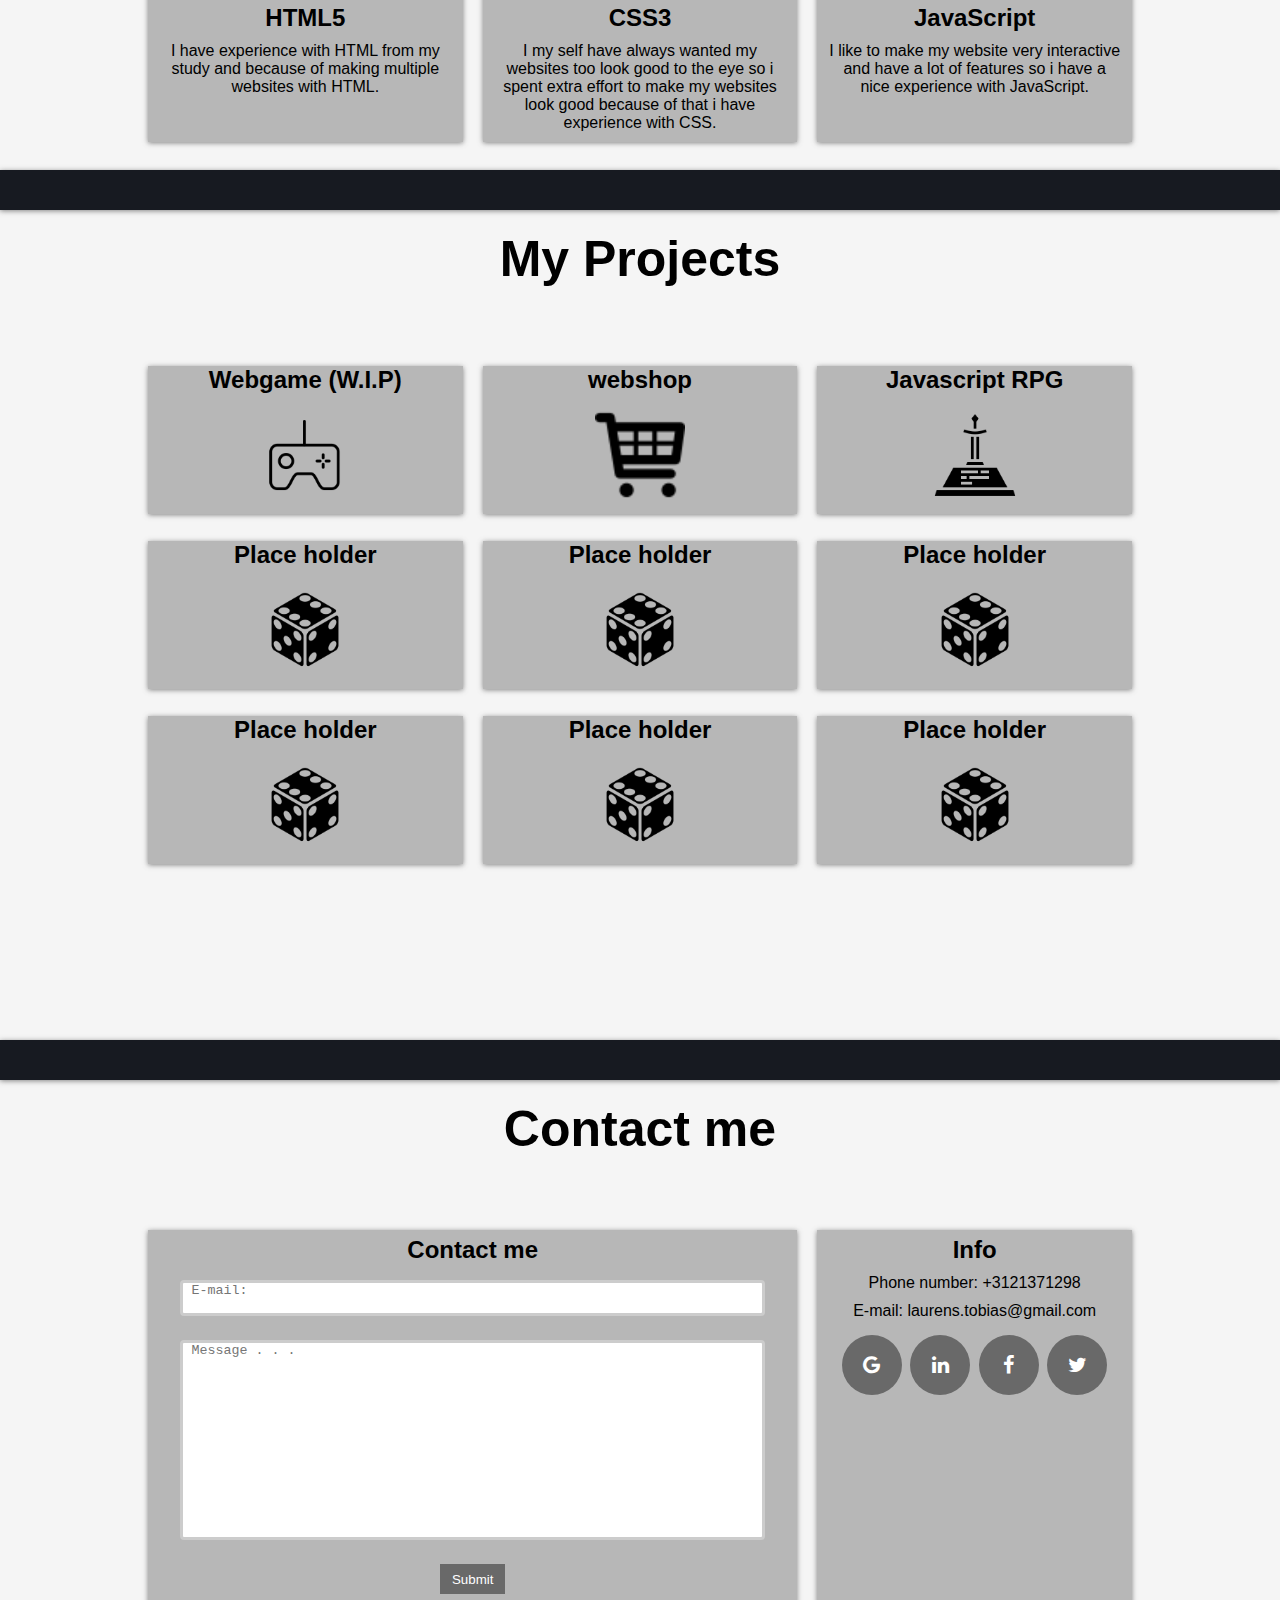
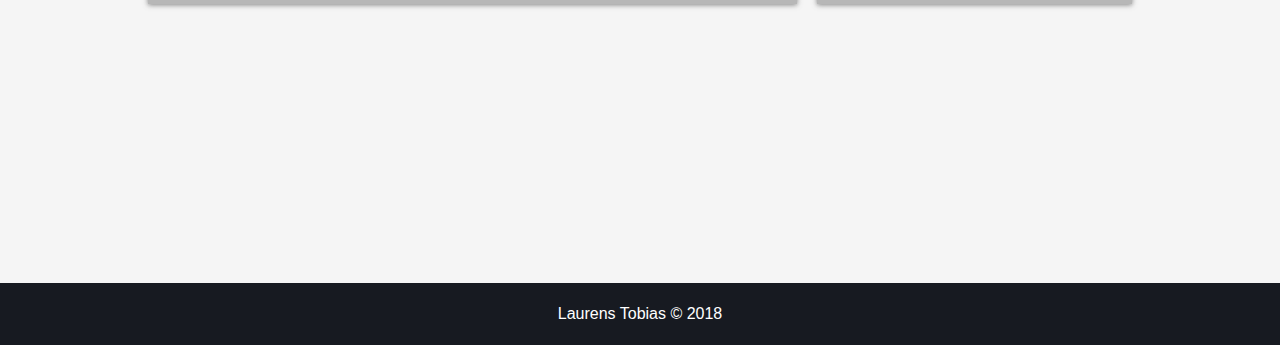
==== commit f7a8692d: "master" ====
--- a/index.html
+++ b/index.html
@@ -112,7 +112,7 @@
                     <h2>webshop</h2>
                     <img src="./Assets/images/shopping-cart.png" alt="">
                 </div></a>
-                <a href="./javscript game/index.html"><div class="box-2">
+                <a href="./javscript game/index.html"><div id="active" class="box-2">
                     <h2>Javascript RPG</h2>
                     <img src="./Assets/images/sword.png" alt="">
                 </div></a>
@@ -161,9 +161,9 @@
                 <div class="box box-side-2">
                     <h2>Info</h2>
                     <p><span>Phone number:</span> +3121371298</p>
-                    <p><span>E-mail:</span> jhon.doe@fakemail.com</p>
-                    <a href="#" class="fa fa-google"></a>
-                    <a href="https://www.linkedin.com/in/laurens-tobias-545192139" class="fa fa-linkedin"></a>
+                    <p><span>E-mail:</span> laurens.tobias@gmail.com</p>
+                    <a href="https://plus.google.com/u/0/108883074254702566668" class="fa fa-google"></a>
+                    <a href="https://www.linkedin.com/in/laurens-tobias-545192139/" class="fa fa-linkedin"></a>
                     <a href="#" class="fa fa-facebook"></a>
                     <a href="#" class="fa fa-twitter"></a>
                 </div>
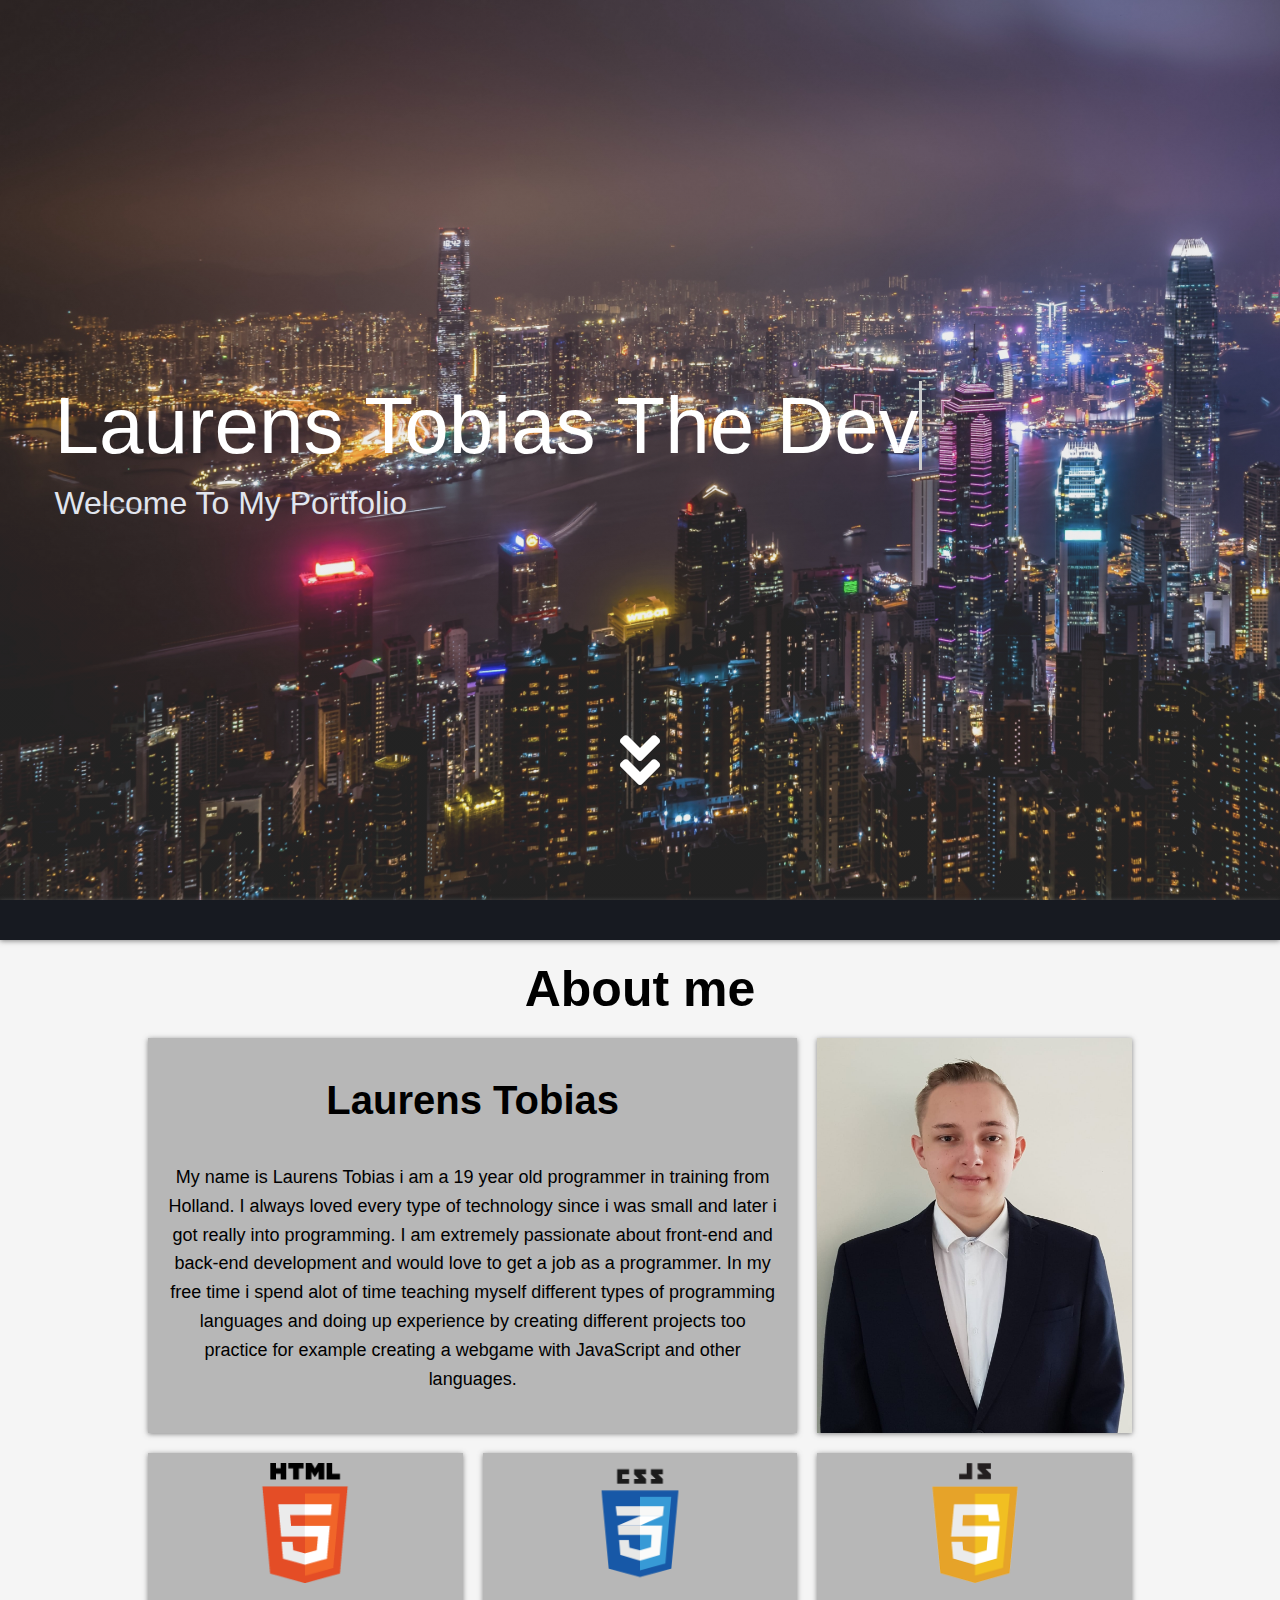
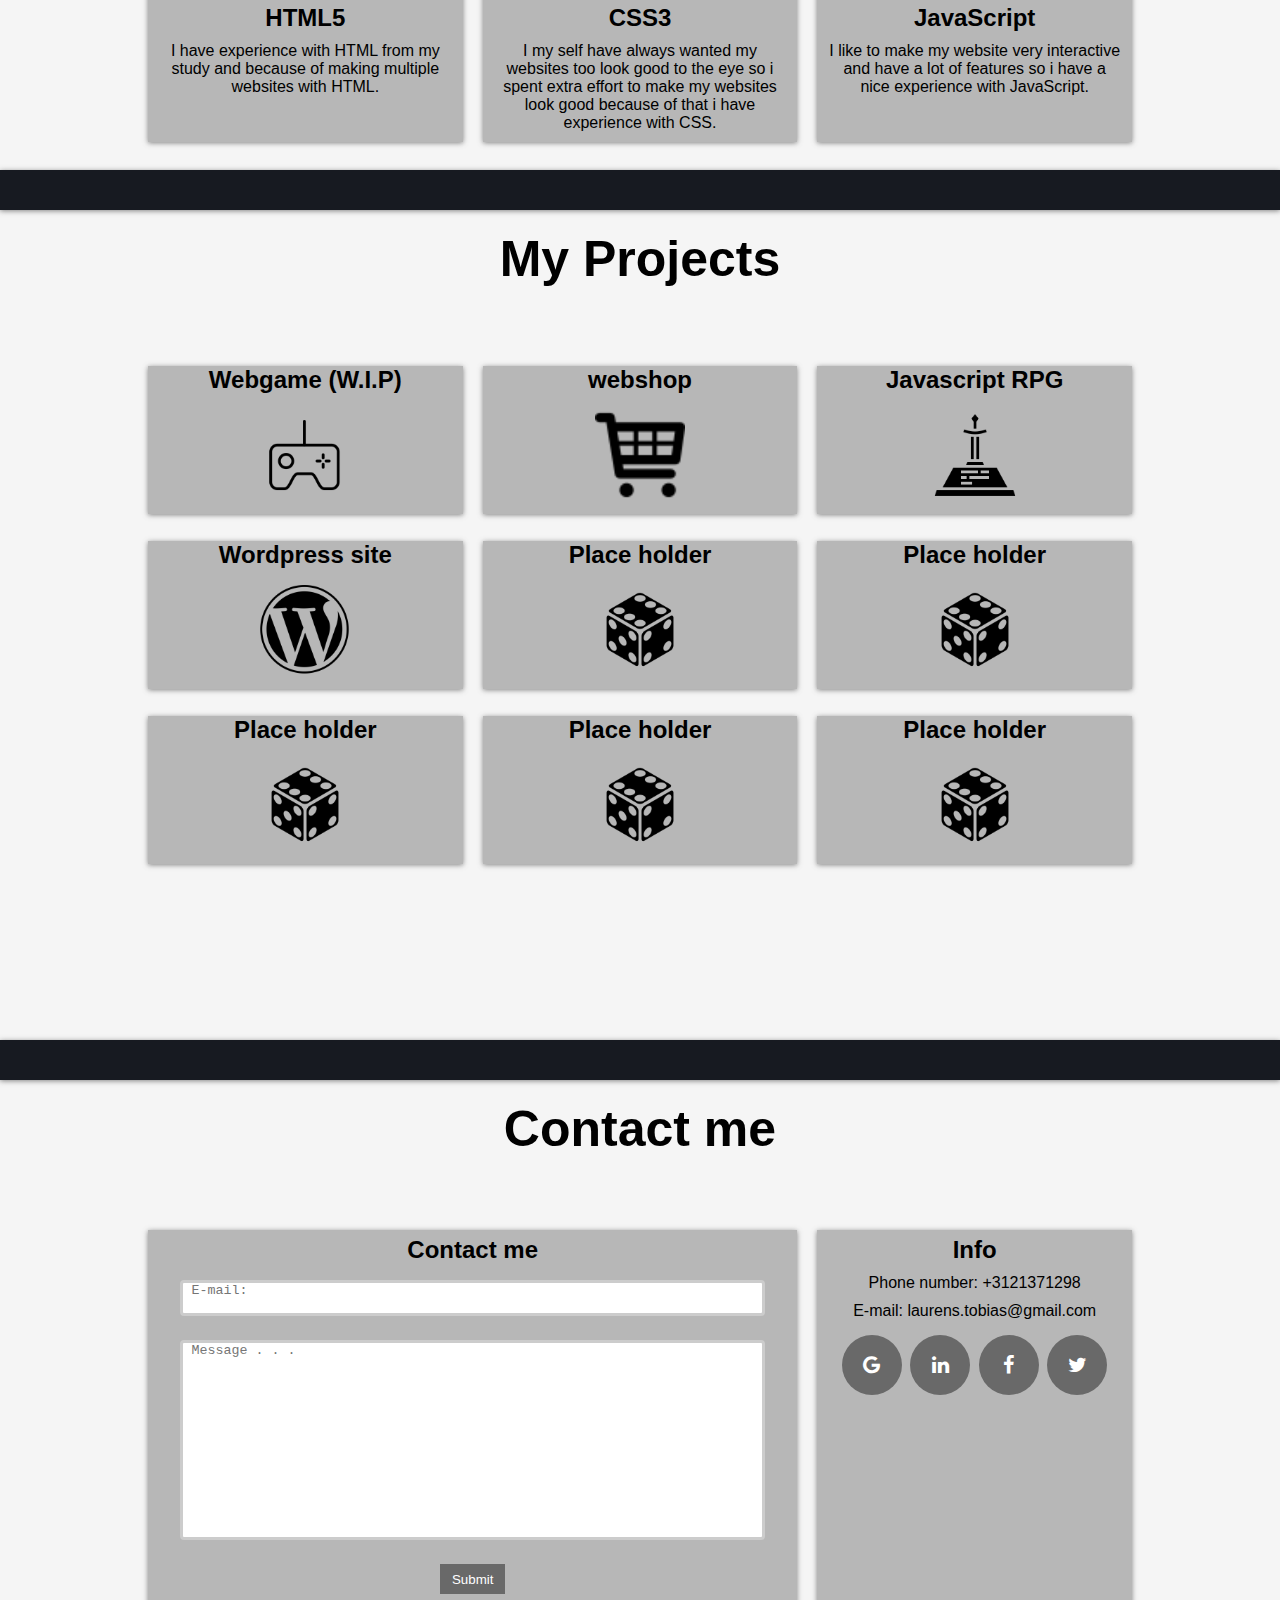
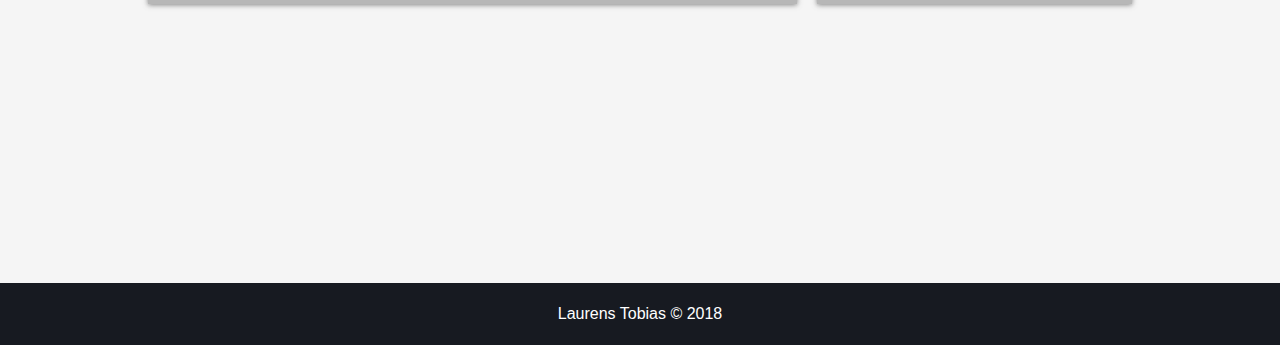
==== commit 10a7f727: "update" ====
--- a/index.html
+++ b/index.html
@@ -116,9 +116,9 @@
                     <h2>Javascript RPG</h2>
                     <img src="./Assets/images/sword.png" alt="">
                 </div></a>
-                <a href=""><div class="box-2">
-                    <h2>Place holder</h2>
-                    <img src="./Assets/images/dice.png" alt="">
+                <a href="https://godlymemes.wordpress.com"><div id="active" class="box-2">
+                    <h2>Wordpress site</h2>
+                    <img src="./Assets/images/wordpress.png" alt="">
                 </div></a>
                 <a href=""><div class="box-2">
                     <h2>Place holder</h2>
